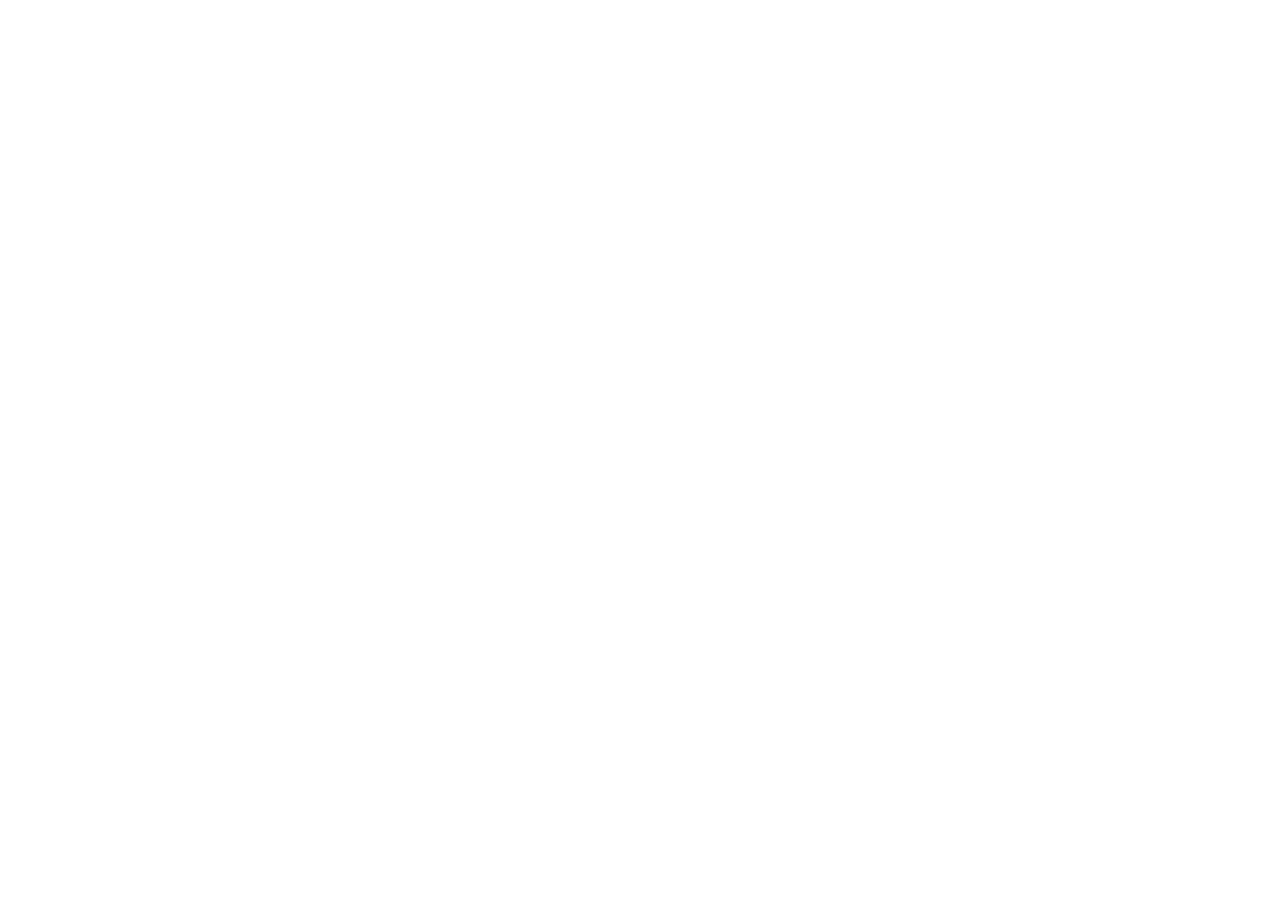
==== index.html @ 1c425f8f "Co-authored-by: FaustoForcherio <FaustoForcherio@users.noreply.github.com>" ====
<!DOCTYPE html>
<html lang="es">
<head>
    <meta charset="UTF-8">
    <meta name="viewport" content="width=device-width, initial-scale=1.0">
    <title>Document</title>
</head>
<body>
    
</body>
</html>
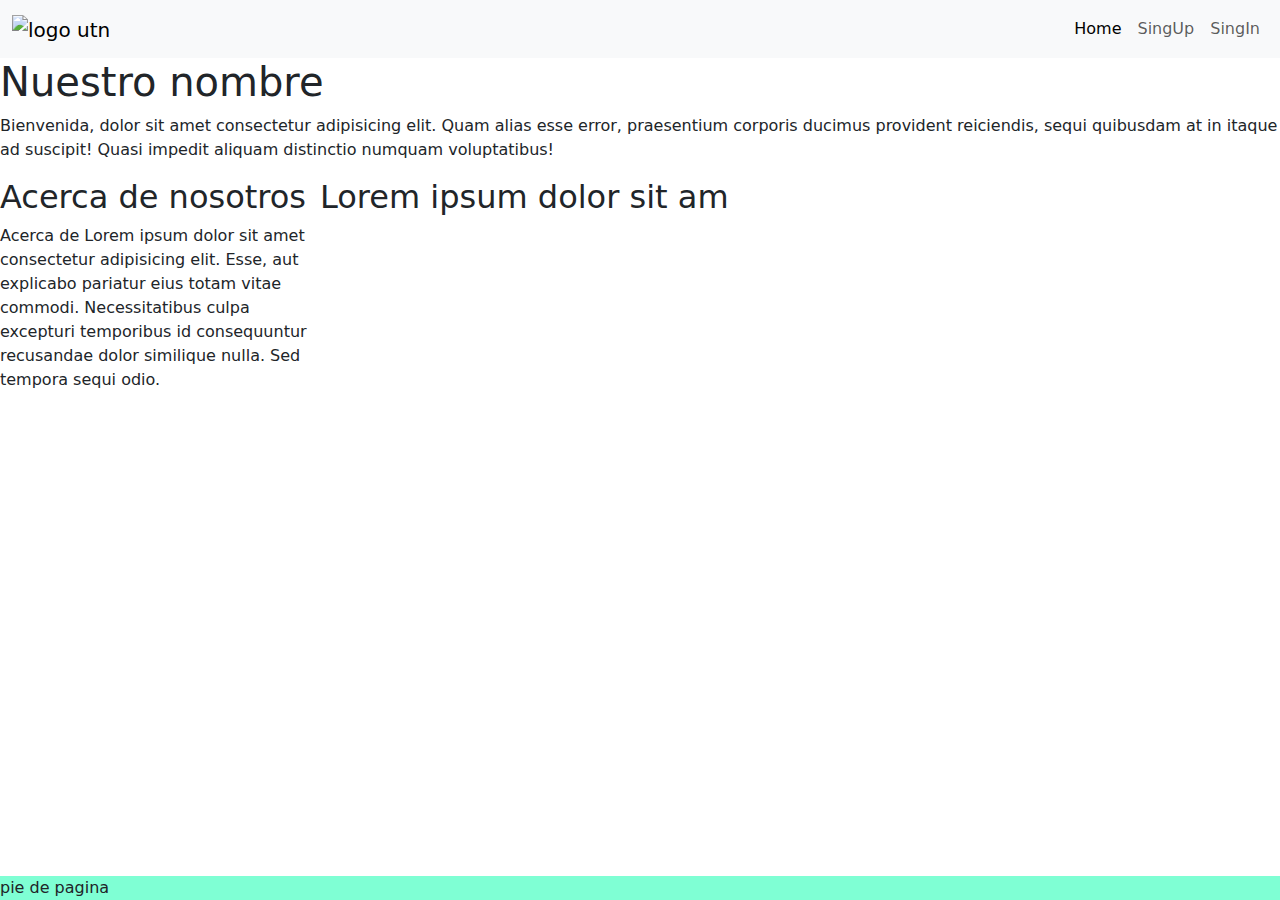
==== commit 6a07fded: "NavBar" ====
--- a/index.html
+++ b/index.html
@@ -3,9 +3,48 @@
 <head>
     <meta charset="UTF-8">
     <meta name="viewport" content="width=device-width, initial-scale=1.0">
-    <title>Document</title>
+    <title>Centro odontológico</title>
+    <link rel= "stylesheet" href= "./css/style.css">
+    <link href="https://cdn.jsdelivr.net/npm/bootstrap@5.3.3/dist/css/bootstrap.min.css" rel="stylesheet">
 </head>
 <body>
-    
+    <nav class="navbar navbar-expand-lg bg-body-tertiary">
+        <div class="container-fluid">
+          <button class="navbar-toggler" type="button" data-bs-toggle="collapse" data-bs-target="#navbarTogglerDemo01" aria-controls="navbarTogglerDemo01" aria-expanded="false" aria-label="Toggle navigation">
+            <span class="navbar-toggler-icon"></span>
+          </button>
+          <div class="collapse navbar-collapse" id="navbarTogglerDemo01">
+            <a class="navbar-brand" href="#"><img width="25%" src="./assets/utn_logo.svg" alt="logo utn"></a>
+            <ul class="navbar-nav ms-auto mb-2 mb-lg-0">
+              <li class="nav-item">
+                <a class="nav-link active" aria-current="page" href="./index.html">Home</a>
+              </li>
+              <li class="nav-item">
+                <a class="nav-link" href="./pages/signUp.html">SingUp</a>
+              </li>
+              <li class="nav-item">
+                <a class="nav-link" href="./pages/signIn.html">SingIn</a>
+              </li>
+            </ul>
+          </div>
+        </div>
+      </nav>
+      <div class="grid-container">
+        <section class="bienvenida">
+            <h1>Nuestro nombre</h1>
+            <p>Bienvenida, dolor sit amet consectetur adipisicing elit. Quam alias esse error, praesentium corporis ducimus provident reiciendis, sequi quibusdam at in itaque ad suscipit! Quasi impedit aliquam distinctio numquam voluptatibus!</p>
+        </section>  
+        <section class = "info">
+            <h2>Acerca de nosotros</h2>
+            <p>Acerca de Lorem ipsum dolor sit amet consectetur adipisicing elit. Esse, aut explicabo pariatur eius totam vitae commodi. Necessitatibus culpa excepturi temporibus id consequuntur recusandae dolor similique nulla. Sed tempora sequi odio.</p>     
+        </section>
+        <section class = "carrete">
+            <h2>Lorem ipsum dolor sit am</h2>
+        </section>
+      </div>
+      
+      <footer> pie de pagina<footer>
+      
+      <script src="https://cdn.jsdelivr.net/npm/bootstrap@5.3.3/dist/js/bootstrap.bundle.min.js"></script>
 </body>
 </html>--- a/css/style.css
+++ b/css/style.css
@@ -0,0 +1,26 @@
+.info {
+    grid-area: info;
+}
+
+.bienvenida {
+    grid-area: bienvenida;
+}
+
+.carrete {
+    grid-area: carrete;
+}
+
+footer{
+    background-color: aquamarine;
+    position: fixed;
+    bottom: 0px;
+    width:100%;
+}
+
+.grid-container{
+    display: grid;
+    grid-template-columns: 25% auto;
+    grid-template-areas:
+    'bienvenida bienvenida'
+    'info carrete';
+}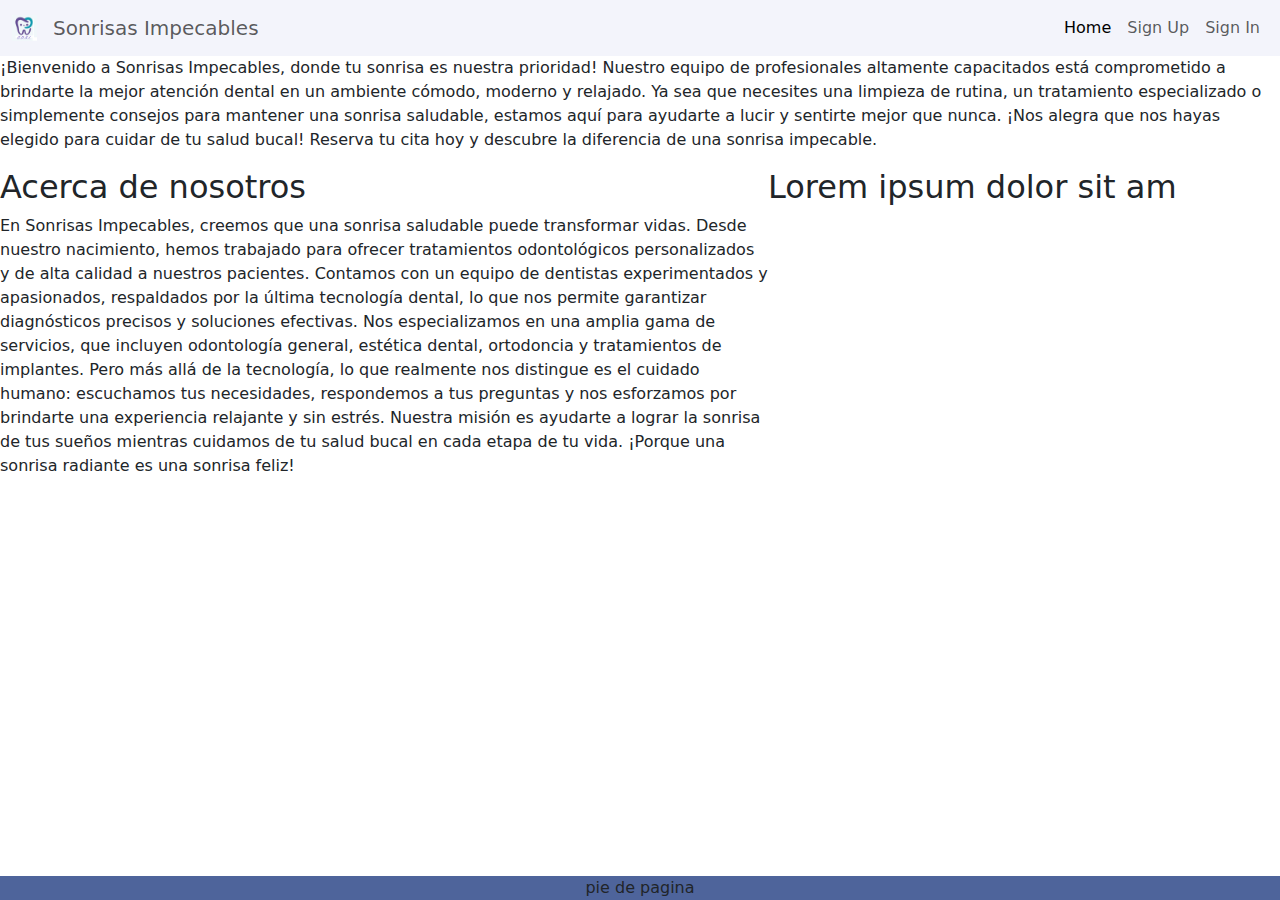
==== commit dbfb22b3: "Navbar changes, home grid changes, sing in started" ====
--- a/index.html
+++ b/index.html
@@ -3,27 +3,31 @@
 <head>
     <meta charset="UTF-8">
     <meta name="viewport" content="width=device-width, initial-scale=1.0">
-    <title>Centro odontológico</title>
+    <title>Centro Odontológico Sonrisas Impecables</title>
+    <link rel="icon" type="image/x-icon"  href="favicon.ico">
     <link rel= "stylesheet" href= "./css/style.css">
     <link href="https://cdn.jsdelivr.net/npm/bootstrap@5.3.3/dist/css/bootstrap.min.css" rel="stylesheet">
 </head>
 <body>
-    <nav class="navbar navbar-expand-lg bg-body-tertiary">
+    <nav class="navbar sticky-top navbar-expand-lg bg-body-primary" style="background-color: #f3f4fb;">
         <div class="container-fluid">
           <button class="navbar-toggler" type="button" data-bs-toggle="collapse" data-bs-target="#navbarTogglerDemo01" aria-controls="navbarTogglerDemo01" aria-expanded="false" aria-label="Toggle navigation">
             <span class="navbar-toggler-icon"></span>
           </button>
           <div class="collapse navbar-collapse" id="navbarTogglerDemo01">
-            <a class="navbar-brand" href="#"><img width="25%" src="./assets/utn_logo.svg" alt="logo utn"></a>
+            <a class="navbar-brand" href="#"><img width="15%" src="./assets/logo.png" alt="logo"></a>
+            <span class="navbar-text">
+              <h1>Sonrisas Impecables</h1>
+            </span>
             <ul class="navbar-nav ms-auto mb-2 mb-lg-0">
               <li class="nav-item">
                 <a class="nav-link active" aria-current="page" href="./index.html">Home</a>
               </li>
               <li class="nav-item">
-                <a class="nav-link" href="./pages/signUp.html">SingUp</a>
+                <a class="nav-link" href="./pages/signUp.html">Sign Up</a>
               </li>
               <li class="nav-item">
-                <a class="nav-link" href="./pages/signIn.html">SingIn</a>
+                <a class="nav-link" href="./pages/signIn.html">Sign In</a>
               </li>
             </ul>
           </div>
@@ -31,20 +35,27 @@
       </nav>
       <div class="grid-container">
         <section class="bienvenida">
-            <h1>Nuestro nombre</h1>
-            <p>Bienvenida, dolor sit amet consectetur adipisicing elit. Quam alias esse error, praesentium corporis ducimus provident reiciendis, sequi quibusdam at in itaque ad suscipit! Quasi impedit aliquam distinctio numquam voluptatibus!</p>
+            
+            <p>¡Bienvenido a Sonrisas Impecables, donde tu sonrisa es nuestra prioridad! Nuestro equipo de profesionales altamente capacitados está comprometido a brindarte la mejor atención dental en un ambiente cómodo, moderno y relajado. Ya sea que necesites una limpieza de rutina, un tratamiento especializado o simplemente consejos para mantener una sonrisa saludable, estamos aquí para ayudarte a lucir y sentirte mejor que nunca. ¡Nos alegra que nos hayas elegido para cuidar de tu salud bucal!
+
+              Reserva tu cita hoy y descubre la diferencia de una sonrisa impecable.</p>
         </section>  
         <section class = "info">
             <h2>Acerca de nosotros</h2>
-            <p>Acerca de Lorem ipsum dolor sit amet consectetur adipisicing elit. Esse, aut explicabo pariatur eius totam vitae commodi. Necessitatibus culpa excepturi temporibus id consequuntur recusandae dolor similique nulla. Sed tempora sequi odio.</p>     
+            <p>En Sonrisas Impecables, creemos que una sonrisa saludable puede transformar vidas. Desde nuestro nacimiento, hemos trabajado para ofrecer tratamientos odontológicos personalizados y de alta calidad a nuestros pacientes. Contamos con un equipo de dentistas experimentados y apasionados, respaldados por la última tecnología dental, lo que nos permite garantizar diagnósticos precisos y soluciones efectivas.
+
+              Nos especializamos en una amplia gama de servicios, que incluyen odontología general, estética dental, ortodoncia y tratamientos de implantes. Pero más allá de la tecnología, lo que realmente nos distingue es el cuidado humano: escuchamos tus necesidades, respondemos a tus preguntas y nos esforzamos por brindarte una experiencia relajante y sin estrés.
+              
+              Nuestra misión es ayudarte a lograr la sonrisa de tus sueños mientras cuidamos de tu salud bucal en cada etapa de tu vida. ¡Porque una sonrisa radiante es una sonrisa feliz!</p>     
         </section>
         <section class = "carrete">
             <h2>Lorem ipsum dolor sit am</h2>
         </section>
       </div>
       
-      <footer> pie de pagina<footer>
       
-      <script src="https://cdn.jsdelivr.net/npm/bootstrap@5.3.3/dist/js/bootstrap.bundle.min.js"></script>
-</body>
+      <footer> pie de pagina<footer></footer>
+    </body>
+    <script src="https://cdn.jsdelivr.net/npm/bootstrap@5.3.3/dist/js/bootstrap.bundle.min.js"></script>
+
 </html>--- a/css/style.css
+++ b/css/style.css
@@ -1,9 +1,31 @@
+
+
+.navbar{
+    position: sticky;
+}
+.navbar-brand{
+    width: 2%;
+    display: grid;
+    justify-content: center;
+    align-content: center;
+}
+.navbar-brand img{
+    width: 100%;
+}
+
+.navbar-text h1{
+    justify-content: left;
+    font-size: 20px;
+    margin-bottom: 0;
+}
+
 .info {
     grid-area: info;
 }
 
 .bienvenida {
     grid-area: bienvenida;
+    
 }
 
 .carrete {
@@ -11,16 +33,83 @@
 }
 
 footer{
-    background-color: aquamarine;
     position: fixed;
-    bottom: 0px;
+    background-color: #4e649b;
+    bottom: 0;
     width:100%;
+    display: grid;
+    justify-content: center;
 }
 
 .grid-container{
     display: grid;
-    grid-template-columns: 25% auto;
+    grid-template-columns: 60% auto;
     grid-template-areas:
     'bienvenida bienvenida'
     'info carrete';
-}+}
+
+.email-label {
+    grid-area: email-label;
+}
+.email-input {
+    grid-area: email-input;
+}
+.password-label {
+    grid-area: password-label;
+}
+.password-input {
+    grid-area: password-input;
+}
+.captcha-label {
+    grid-area: captcha-label;
+}
+.captcha-checkbox {
+    grid-area: captcha-checkbox;
+}
+.submit-button {
+    
+    grid-area: submit-button;
+}
+
+.SI-grid-container{
+    padding: 5%;
+    background-color: #f3f4fb;
+    
+    display: grid;
+    justify-content: center;
+    position: absolute;
+    top: 50%;
+    left: 50%;
+    transform: translate(-50%, -50%);
+    align-items: center;
+    justify-items: center;
+    
+    grid-template-areas:
+    'email-label email-input'
+    'password-label password-input'
+    'captcha-label captcha-checkbox'
+    'submit-button submit-button';
+}
+
+.gridcontainer section{
+    padding: 30px;
+}
+
+.SI-grid-container section{
+    padding: 5px;
+}
+
+h3{
+
+    background-color: #4e649b; 
+    background-color: #f3f4fb;  
+    background-color: #967eae;  
+    background-color: #a49cbc;  
+    background-color: #66b3be;  
+    background-color: #98bee0; 
+    background-color: #c1e6f5; 
+    background-color: #bcb2d4; 
+    
+}
+ 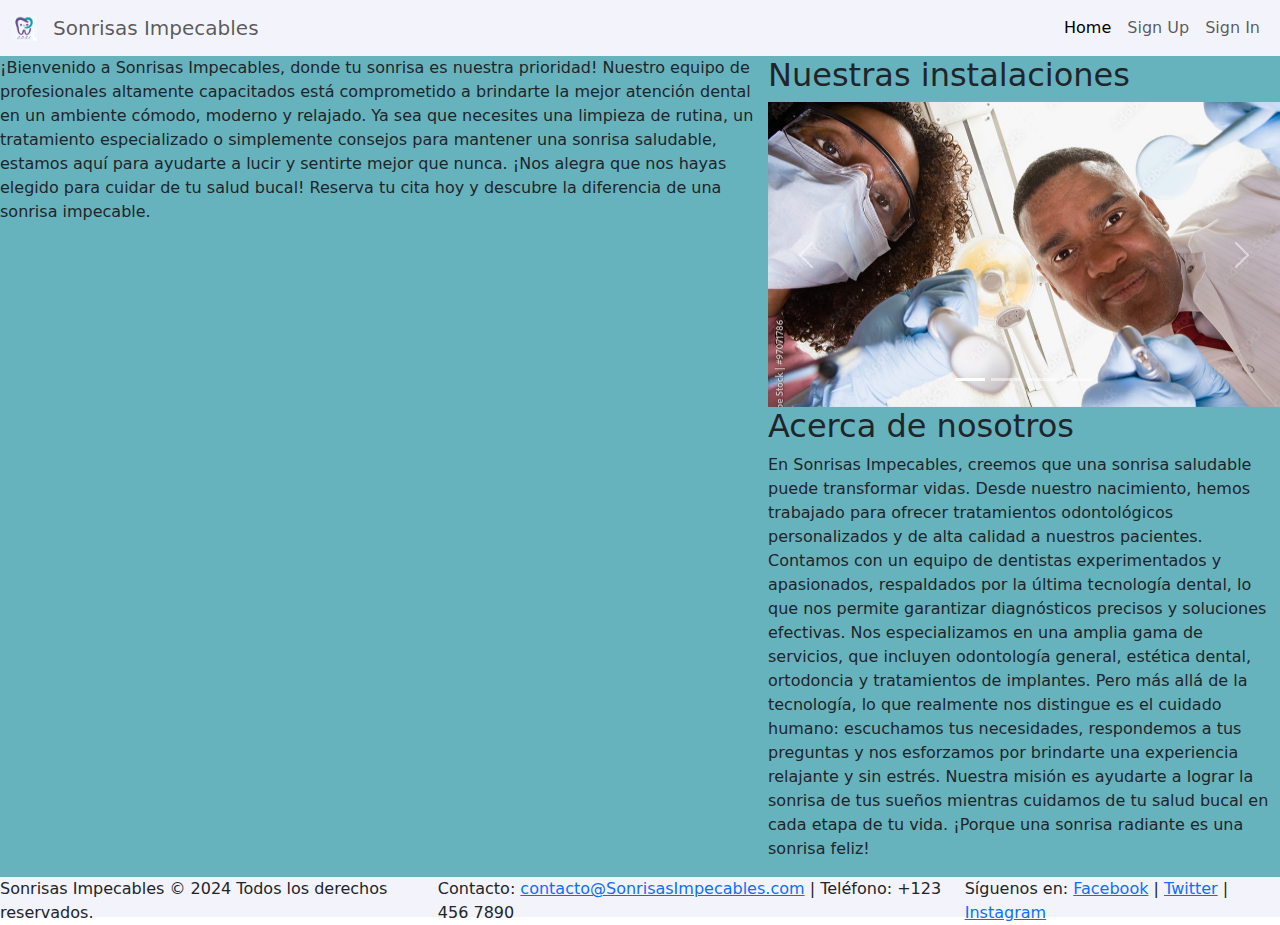
==== commit 877e3a86: "mayor advances" ====
--- a/index.html
+++ b/index.html
@@ -1,61 +1,131 @@
 <!DOCTYPE html>
 <html lang="es">
+
 <head>
     <meta charset="UTF-8">
     <meta name="viewport" content="width=device-width, initial-scale=1.0">
     <title>Centro Odontológico Sonrisas Impecables</title>
-    <link rel="icon" type="image/x-icon"  href="favicon.ico">
-    <link rel= "stylesheet" href= "./css/style.css">
-    <link href="https://cdn.jsdelivr.net/npm/bootstrap@5.3.3/dist/css/bootstrap.min.css" rel="stylesheet">
+    <link rel="icon" type="image/x-icon"  href="assets/favi.ico"> <!-- icono de navegador -->
+    <link rel= "stylesheet" href= "./css/style.css"> <!-- css propio -->
+    <link href="https://cdn.jsdelivr.net/npm/bootstrap@5.3.3/dist/css/bootstrap.min.css" rel="stylesheet"> <!-- bootstrap del navbar -->
 </head>
+
 <body>
+  <div class="background">
+    <!-- navbar-------------------------------------------------------------------------------------------------- -->
     <nav class="navbar sticky-top navbar-expand-lg bg-body-primary" style="background-color: #f3f4fb;">
-        <div class="container-fluid">
-          <button class="navbar-toggler" type="button" data-bs-toggle="collapse" data-bs-target="#navbarTogglerDemo01" aria-controls="navbarTogglerDemo01" aria-expanded="false" aria-label="Toggle navigation">
-            <span class="navbar-toggler-icon"></span>
+      <div class="container-fluid">
+        <button class="navbar-toggler" type="button" data-bs-toggle="collapse" data-bs-target="#navbarTogglerDemo01" aria-controls="navbarTogglerDemo01" aria-expanded="false" aria-label="Toggle navigation">
+          <span class="navbar-toggler-icon"></span>
+        </button>
+        <div class="collapse navbar-collapse" id="navbarTogglerDemo01">
+          <a class="navbar-brand" href="#"><img width="15%" src="./assets/logo.png" alt="logo"></a>
+          <span class="navbar-text">
+            <h1>Sonrisas Impecables</h1>
+          </span>
+          <ul class="navbar-nav ms-auto mb-2 mb-lg-0">
+            <li class="nav-item">
+              <a class="nav-link active" aria-current="page" href="./index.html">Home</a>
+            </li>
+            <li class="nav-item">
+              <a class="nav-link" href="./pages/signUp.html">Sign Up</a>
+            </li>
+            <li class="nav-item">
+              <a class="nav-link" href="./pages/signIn.html">Sign In</a>
+            </li>
+          </ul>
+        </div>
+      </div>
+    </nav>
+
+    <!-- grid--------------------------------------------------------------------------------------------------------- -->
+    <div class="home-grid-container">
+
+      <section class="bienvenida">
+        <p>¡Bienvenido a Sonrisas Impecables, donde tu sonrisa es nuestra prioridad! Nuestro equipo de profesionales altamente capacitados está comprometido a brindarte la mejor atención dental en un ambiente cómodo, moderno y relajado. Ya sea que necesites una limpieza de rutina, un tratamiento especializado o simplemente consejos para mantener una sonrisa saludable, estamos aquí para ayudarte a lucir y sentirte mejor que nunca. ¡Nos alegra que nos hayas elegido para cuidar de tu salud bucal!
+          Reserva tu cita hoy y descubre la diferencia de una sonrisa impecable.</p>
+      </section>
+
+      <section class = "info">
+        <h2>Acerca de nosotros</h2>
+        <p>En Sonrisas Impecables, creemos que una sonrisa saludable puede transformar vidas. Desde nuestro nacimiento, hemos trabajado para ofrecer tratamientos odontológicos personalizados y de alta calidad a nuestros pacientes. Contamos con un equipo de dentistas experimentados y apasionados, respaldados por la última tecnología dental, lo que nos permite garantizar diagnósticos precisos y soluciones efectivas.
+          Nos especializamos en una amplia gama de servicios, que incluyen odontología general, estética dental, ortodoncia y tratamientos de implantes. Pero más allá de la tecnología, lo que realmente nos distingue es el cuidado humano: escuchamos tus necesidades, respondemos a tus preguntas y nos esforzamos por brindarte una experiencia relajante y sin estrés.
+          Nuestra misión es ayudarte a lograr la sonrisa de tus sueños mientras cuidamos de tu salud bucal en cada etapa de tu vida. ¡Porque una sonrisa radiante es una sonrisa feliz!</p>     
+      </section>
+
+      <section class = "carrete">
+        <h2>Nuestras instalaciones</h2>
+  <!--      <div class="carrete d-none d-md-flex">
+            <img src="./assets/foto1.jpg" class="d-block w-100" alt="foto1">
+            <img src="./assets/foto2.jpg" class="d-block w-100" alt="foto2">
+            <img src="./assets/foto3.jpg" class="d-block w-100" alt="foto3">
+            <img src="./assets/foto4.jpg" class="d-block w-100" alt="foto4">
+          </div> -->
+
+          <!-- d-md-none -->
+        <div id="carouselExampleIndicators" class="carousel slide ">
+          <div class="carousel-indicators">
+            <button type="button" data-bs-target="#carouselExampleIndicators" data-bs-slide-to="0" class="active" aria-current="true" aria-label="Slide 1"></button>
+            <button type="button" data-bs-target="#carouselExampleIndicators" data-bs-slide-to="1" aria-label="Slide 2"></button>
+            <button type="button" data-bs-target="#carouselExampleIndicators" data-bs-slide-to="2" aria-label="Slide 3"></button>
+            <button type="button" data-bs-target="#carouselExampleIndicators" data-bs-slide-to="3" aria-label="Slide 4"></button>
+          </div>
+          <div class="carousel-inner">
+            <div class="carousel-item active">
+              <img src="./assets/foto1.jpg" class="d-block w-100" alt="foto1">
+            </div>
+            <div class="carousel-item">
+              <img src="./assets/foto2.jpg" class="d-block w-100" alt="foto2">
+            </div>
+            <div class="carousel-item">
+              <img src="./assets/foto3.jpg" class="d-block w-100" alt="foto3">
+            </div>
+            <div class="carousel-item">
+              <img src="./assets/foto4.jpg" class="d-block w-100" alt="foto4">
+            </div>
+          </div>
+          <button class="carousel-control-prev" type="button" data-bs-target="#carouselExampleIndicators" data-bs-slide="prev">
+            <span class="carousel-control-prev-icon" aria-hidden="true"></span>
+            <span class="visually-hidden">Previous</span>
           </button>
-          <div class="collapse navbar-collapse" id="navbarTogglerDemo01">
-            <a class="navbar-brand" href="#"><img width="15%" src="./assets/logo.png" alt="logo"></a>
-            <span class="navbar-text">
-              <h1>Sonrisas Impecables</h1>
-            </span>
-            <ul class="navbar-nav ms-auto mb-2 mb-lg-0">
-              <li class="nav-item">
-                <a class="nav-link active" aria-current="page" href="./index.html">Home</a>
-              </li>
-              <li class="nav-item">
-                <a class="nav-link" href="./pages/signUp.html">Sign Up</a>
-              </li>
-              <li class="nav-item">
-                <a class="nav-link" href="./pages/signIn.html">Sign In</a>
-              </li>
-            </ul>
-          </div>
+          <button class="carousel-control-next" type="button" data-bs-target="#carouselExampleIndicators" data-bs-slide="next">
+            <span class="carousel-control-next-icon" aria-hidden="true"></span>
+            <span class="visually-hidden">Next</span>
+          </button>
         </div>
-      </nav>
-      <div class="grid-container">
-        <section class="bienvenida">
-            
-            <p>¡Bienvenido a Sonrisas Impecables, donde tu sonrisa es nuestra prioridad! Nuestro equipo de profesionales altamente capacitados está comprometido a brindarte la mejor atención dental en un ambiente cómodo, moderno y relajado. Ya sea que necesites una limpieza de rutina, un tratamiento especializado o simplemente consejos para mantener una sonrisa saludable, estamos aquí para ayudarte a lucir y sentirte mejor que nunca. ¡Nos alegra que nos hayas elegido para cuidar de tu salud bucal!
+      </section>
+      
+      <section class="iframe-container"></section>
+        <iframe 
+          src="https://www.google.com/maps/embed?pb=!1m18!1m12!1m3!1d3282.6043711145253!2d-58.39768462459718!3d-34.7057852703687!2m3!1f0!2f0!3f0!3m2!1i1024!2i768!4f13.1!3m3!1m2!1s0x95bccd405d47e3a1%3A0xbbf9b0dc6d49eaff!2sAv.%20Bartolom%C3%A9%20Mitre%20750%2C%20B1870%20AAU%2C%20Provincia%20de%20Buenos%20Aires%2C%20Argentina!5e0!3m2!1ses!2sar!4v1696945081099!5m2!1ses!2sar" 
+          width="600" 
+          height="450" 
+          style="border:0;" 
+          allowfullscreen="" 
+          loading="lazy" 
+          referrerpolicy="no-referrer-when-downgrade">
+        </iframe>
+      </section>
+    
+    </div>
+  </div>    
 
-              Reserva tu cita hoy y descubre la diferencia de una sonrisa impecable.</p>
-        </section>  
-        <section class = "info">
-            <h2>Acerca de nosotros</h2>
-            <p>En Sonrisas Impecables, creemos que una sonrisa saludable puede transformar vidas. Desde nuestro nacimiento, hemos trabajado para ofrecer tratamientos odontológicos personalizados y de alta calidad a nuestros pacientes. Contamos con un equipo de dentistas experimentados y apasionados, respaldados por la última tecnología dental, lo que nos permite garantizar diagnósticos precisos y soluciones efectivas.
-
-              Nos especializamos en una amplia gama de servicios, que incluyen odontología general, estética dental, ortodoncia y tratamientos de implantes. Pero más allá de la tecnología, lo que realmente nos distingue es el cuidado humano: escuchamos tus necesidades, respondemos a tus preguntas y nos esforzamos por brindarte una experiencia relajante y sin estrés.
-              
-              Nuestra misión es ayudarte a lograr la sonrisa de tus sueños mientras cuidamos de tu salud bucal en cada etapa de tu vida. ¡Porque una sonrisa radiante es una sonrisa feliz!</p>     
-        </section>
-        <section class = "carrete">
-            <h2>Lorem ipsum dolor sit am</h2>
-        </section>
-      </div>
+  <footer>     
+    <p>Sonrisas Impecables &copy; 2024 Todos los derechos reservados.</p>
+    <p>
+      Contacto: <a href="mailto:contacto@SonrisasImpecables.com">contacto@SonrisasImpecables.com</a> |
+      Teléfono: +123 456 7890
+    </p>
+    <p>
+      Síguenos en: 
+      <a href="https://facebook.com" target="_blank">Facebook</a> |
+      <a href="https://twitter.com" target="_blank">Twitter</a> |
+      <a href="https://instagram.com" target="_blank">Instagram</a>
+    </p>
+  </footer>
       
       
-      <footer> pie de pagina<footer></footer>
-    </body>
-    <script src="https://cdn.jsdelivr.net/npm/bootstrap@5.3.3/dist/js/bootstrap.bundle.min.js"></script>
+  </body>
+<script src="https://cdn.jsdelivr.net/npm/bootstrap@5.3.3/dist/js/bootstrap.bundle.min.js"></script> <!-- script del navbar -->
 
 </html>--- a/css/style.css
+++ b/css/style.css
@@ -1,8 +1,24 @@
+/* GENERAL--------------------------------------------------------------------------------------------------------------- */
 
+/*FONDO*/
+.background{
 
+    background-color: #66b3be;
+    min-height: calc(100vh - 40px);
+}
+
+/*NAVBAR*/
 .navbar{
     position: sticky;
 }
+
+/* position: absolute;
+padding: 0;
+height: 56px;
+top: 0;
+left: 0;
+width: 100%; */
+
 .navbar-brand{
     width: 2%;
     display: grid;
@@ -12,70 +28,53 @@
 .navbar-brand img{
     width: 100%;
 }
-
 .navbar-text h1{
     justify-content: left;
     font-size: 20px;
     margin-bottom: 0;
 }
 
-.info {
-    grid-area: info;
+/*FOOTER*/
+footer{
+    position: relative;
+    background-color: #f3f4fb;
+    bottom: 0;
+    width:100%;
+    display: flex;
+    flex-direction: row;
+    justify-content: space-between;
+    align-items: center;
+    justify-items: center;
+    height: 40px;
+    
+}
+footer p{
+    margin:auto;
 }
 
-.bienvenida {
-    grid-area: bienvenida;
-    
-}
 
-.carrete {
-    grid-area: carrete;
-}
+/* HOME-------------------------------------------------------------------------------------------------------------------*/
 
-footer{
-    position: fixed;
-    background-color: #4e649b;
-    bottom: 0;
-    width:100%;
-    display: grid;
-    justify-content: center;
-}
-
-.grid-container{
+/*HOME GRID*/
+.home-grid-container{
     display: grid;
     grid-template-columns: 60% auto;
     grid-template-areas:
-    'bienvenida bienvenida'
-    'info carrete';
+    'bienvenida carrete'
+    'mapa info';
+}
+.home-gridcontainer section{
+    padding: 30px;
 }
 
-.email-label {
-    grid-area: email-label;
-}
-.email-input {
-    grid-area: email-input;
-}
-.password-label {
-    grid-area: password-label;
-}
-.password-input {
-    grid-area: password-input;
-}
-.captcha-label {
-    grid-area: captcha-label;
-}
-.captcha-checkbox {
-    grid-area: captcha-checkbox;
-}
-.submit-button {
-    
-    grid-area: submit-button;
-}
 
+
+/* SING IN----------------------------------------------------------------------------------------------------------------*/
+
+/*SI GRID*/
 .SI-grid-container{
     padding: 5%;
     background-color: #f3f4fb;
-    
     display: grid;
     justify-content: center;
     position: absolute;
@@ -84,24 +83,75 @@
     transform: translate(-50%, -50%);
     align-items: center;
     justify-items: center;
-    
     grid-template-areas:
     'email-label email-input'
     'password-label password-input'
     'captcha-label captcha-checkbox'
     'submit-button submit-button';
 }
-
-.gridcontainer section{
-    padding: 30px;
+.SI-grid-container section{
+    padding: 10px;
+    
 }
 
-.SI-grid-container section{
-    padding: 5px;
+/* SING UP----------------------------------------------------------------------------------------------------------------*/
+
+/*SU GRID*/
+.SU-grid-container{
+    padding: 5%;
+    background-color: #f3f4fb;
+    display: grid;
+    justify-content: center;
+    position: absolute;
+    top: 50%;
+    left: 50%;
+    transform: translate(-50%, -50%);
+    align-items: center;
+    justify-items: center;
+    grid-template-areas:
+    'name-label name-input'
+    'lastname-label lastname-input'
+    'email-label email-input'
+    'password-label password-input'
+    'Rpassword-label Rpassword-input'
+    'captcha-label captcha-checkbox'
+    'submit-button submit-button';
+}
+.SU-grid-container section{
+    padding: 10px;
 }
 
+
+/*-----------------------------------------------------------------------------------------------------------------------*/
+
+
+
+
+
+/*GRID AREAS*/
+
+.info {grid-area: info;}
+.bienvenida {grid-area: bienvenida;}
+.carrete {grid-area: carrete;}
+.email-label {grid-area: email-label;}
+.email-input {grid-area: email-input;}
+.password-label {grid-area: password-label;}
+.password-input {grid-area: password-input;}
+.Rpassword-label {grid-area: Rpassword-label;}
+.Rpassword-input {grid-area: Rpassword-input;}
+.captcha-label {grid-area: captcha-label;}
+.captcha-checkbox {grid-area: captcha-checkbox;}
+.submit-button {grid-area: submit-button;}
+.name-label {grid-area: name-label;}
+.name-input {grid-area: name-input;}
+.lastname-label {grid-area: lastname-label;}
+.lastname-input {grid-area: lastname-input;}
+iframe{grid-area: mapa;}
+
+
+
+
 h3{
-
     background-color: #4e649b; 
     background-color: #f3f4fb;  
     background-color: #967eae;  
@@ -110,6 +160,5 @@
     background-color: #98bee0; 
     background-color: #c1e6f5; 
     background-color: #bcb2d4; 
-    
 }
  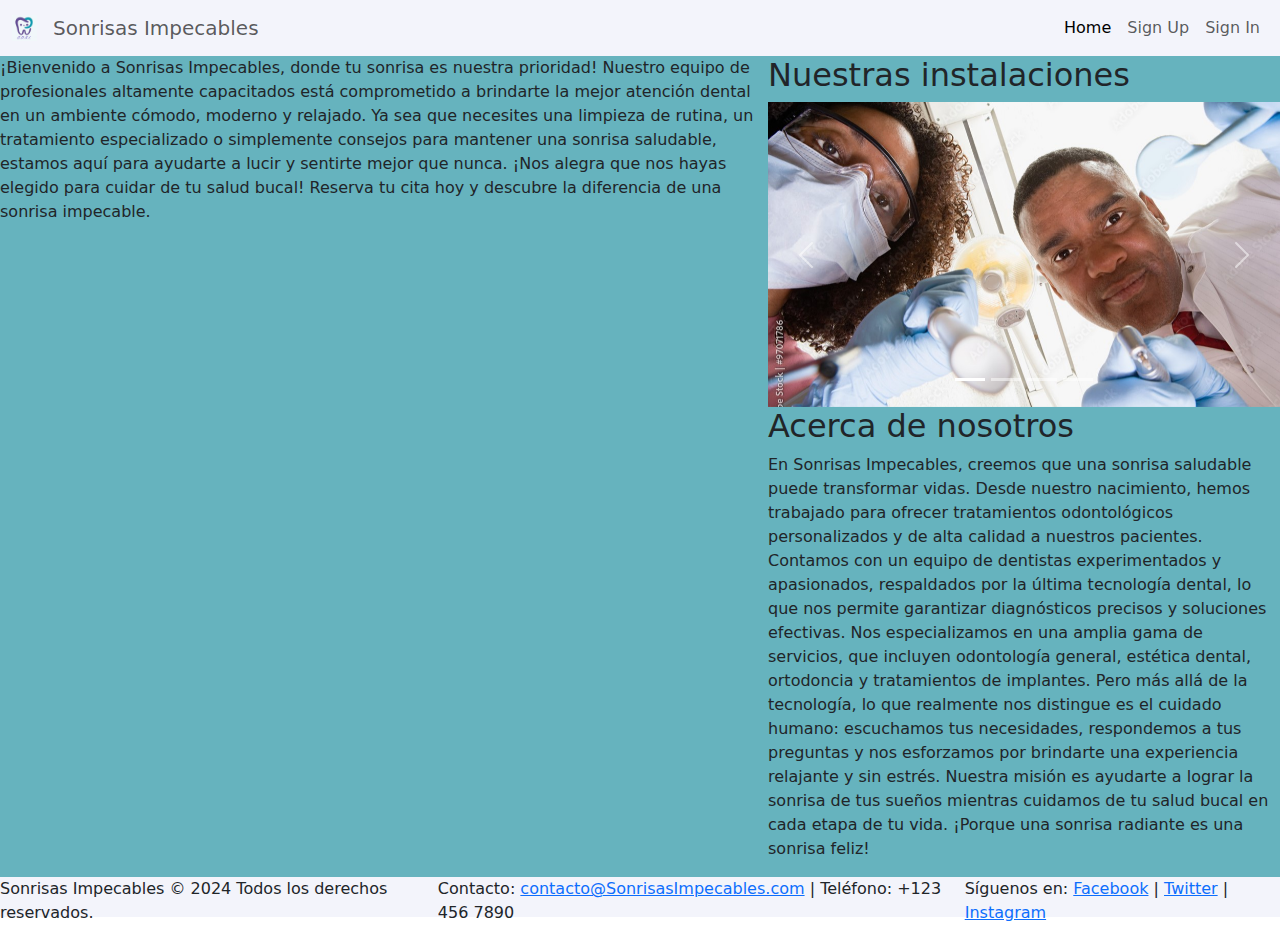
==== commit c5026a1c: "Iframe y logo" ====
--- a/index.html
+++ b/index.html
@@ -98,12 +98,8 @@
       <section class="iframe-container"></section>
         <iframe 
           src="https://www.google.com/maps/embed?pb=!1m18!1m12!1m3!1d3282.6043711145253!2d-58.39768462459718!3d-34.7057852703687!2m3!1f0!2f0!3f0!3m2!1i1024!2i768!4f13.1!3m3!1m2!1s0x95bccd405d47e3a1%3A0xbbf9b0dc6d49eaff!2sAv.%20Bartolom%C3%A9%20Mitre%20750%2C%20B1870%20AAU%2C%20Provincia%20de%20Buenos%20Aires%2C%20Argentina!5e0!3m2!1ses!2sar!4v1696945081099!5m2!1ses!2sar" 
-          width="600" 
-          height="450" 
-          style="border:0;" 
-          allowfullscreen="" 
-          loading="lazy" 
-          referrerpolicy="no-referrer-when-downgrade">
+          title="Direccion utn fra"
+          loading="lazy" >
         </iframe>
       </section>
     
--- a/css/style.css
+++ b/css/style.css
@@ -140,13 +140,20 @@
 .Rpassword-label {grid-area: Rpassword-label;}
 .Rpassword-input {grid-area: Rpassword-input;}
 .captcha-label {grid-area: captcha-label;}
-.captcha-checkbox {grid-area: captcha-checkbox;}
-.submit-button {grid-area: submit-button;}
+.captcha-checkbox {grid-area: captcha-checkbox;
+    margin-left: 5%;
+    justify-self: start;}
+.submit-button {grid-area: submit-button;
+margin-top: 1%;}
 .name-label {grid-area: name-label;}
 .name-input {grid-area: name-input;}
 .lastname-label {grid-area: lastname-label;}
 .lastname-input {grid-area: lastname-input;}
-iframe{grid-area: mapa;}
+iframe{grid-area: mapa;
+width: 90%;
+height: 100%;
+border:0; 
+}
 
 
 
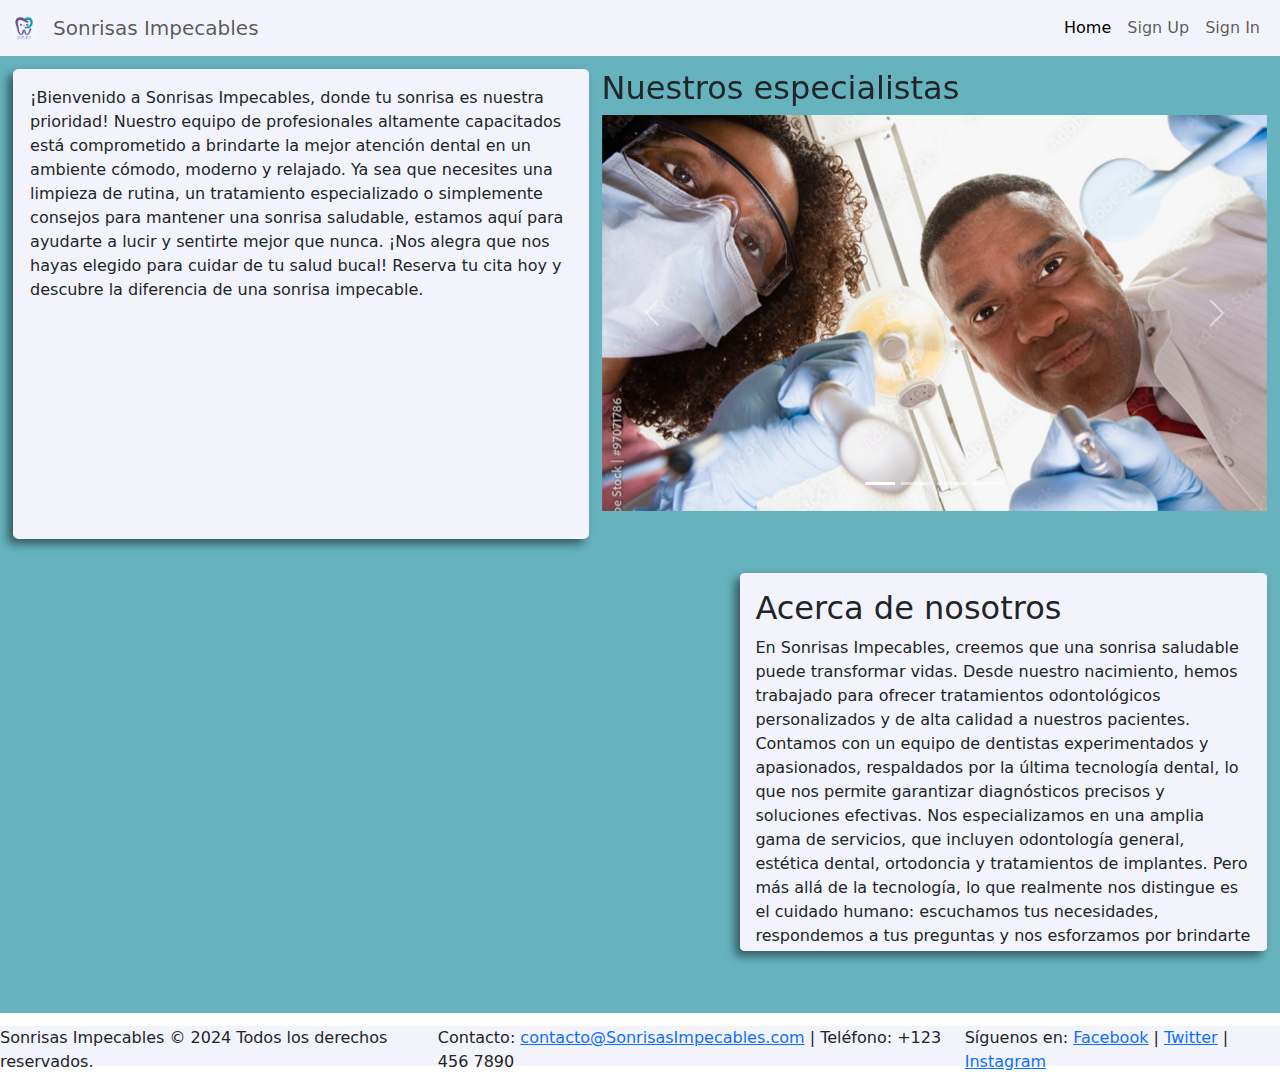
==== commit cb8aba13: "Home y detalles" ====
--- a/index.html
+++ b/index.html
@@ -2,15 +2,16 @@
 <html lang="es">
 
 <head>
-    <meta charset="UTF-8">
-    <meta name="viewport" content="width=device-width, initial-scale=1.0">
-    <title>Centro Odontológico Sonrisas Impecables</title>
-    <link rel="icon" type="image/x-icon"  href="assets/favi.ico"> <!-- icono de navegador -->
-    <link rel= "stylesheet" href= "./css/style.css"> <!-- css propio -->
-    <link href="https://cdn.jsdelivr.net/npm/bootstrap@5.3.3/dist/css/bootstrap.min.css" rel="stylesheet"> <!-- bootstrap del navbar -->
+  <meta charset="UTF-8">
+  <meta name="viewport" content="width=device-width, initial-scale=1.0">
+  <title>Centro Odontológico Sonrisas Impecables</title>
+  <link rel="icon" type="image/x-icon"  href="assets/favi.ico"> <!-- icono de navegador -->
+  <link rel= "stylesheet" href= "./css/style.css"> <!-- css propio -->
+  <link href="https://cdn.jsdelivr.net/npm/bootstrap@5.3.3/dist/css/bootstrap.min.css" rel="stylesheet"> <!-- bootstrap del navbar -->
 </head>
 
 <body>
+  
   <div class="background">
     <!-- navbar-------------------------------------------------------------------------------------------------- -->
     <nav class="navbar sticky-top navbar-expand-lg bg-body-primary" style="background-color: #f3f4fb;">
@@ -54,7 +55,7 @@
       </section>
 
       <section class = "carrete">
-        <h2>Nuestras instalaciones</h2>
+        <h2>Nuestros especialistas</h2>
   <!--      <div class="carrete d-none d-md-flex">
             <img src="./assets/foto1.jpg" class="d-block w-100" alt="foto1">
             <img src="./assets/foto2.jpg" class="d-block w-100" alt="foto2">
@@ -106,22 +107,22 @@
     </div>
   </div>    
 
-  <footer>     
-    <p>Sonrisas Impecables &copy; 2024 Todos los derechos reservados.</p>
-    <p>
-      Contacto: <a href="mailto:contacto@SonrisasImpecables.com">contacto@SonrisasImpecables.com</a> |
-      Teléfono: +123 456 7890
-    </p>
-    <p>
-      Síguenos en: 
-      <a href="https://facebook.com" target="_blank">Facebook</a> |
-      <a href="https://twitter.com" target="_blank">Twitter</a> |
-      <a href="https://instagram.com" target="_blank">Instagram</a>
-    </p>
-  </footer>
-      
-      
-  </body>
+
+    <footer>     
+      <p>Sonrisas Impecables &copy; 2024 Todos los derechos reservados.</p>
+      <p>
+        Contacto: <a href="mailto:contacto@SonrisasImpecables.com">contacto@SonrisasImpecables.com</a> |
+        Teléfono: +123 456 7890
+      </p>
+      <p>
+        Síguenos en: 
+        <a href="https://facebook.com" target="_blank">Facebook</a> |
+        <a href="https://twitter.com" target="_blank">Twitter</a> |
+        <a href="https://instagram.com" target="_blank">Instagram</a>
+      </p>
+    </footer>
+  
+</body>
 <script src="https://cdn.jsdelivr.net/npm/bootstrap@5.3.3/dist/js/bootstrap.bundle.min.js"></script> <!-- script del navbar -->
 
 </html>--- a/css/style.css
+++ b/css/style.css
@@ -1,8 +1,12 @@
 /* GENERAL--------------------------------------------------------------------------------------------------------------- */
-
+body{
+    margin: 0;
+    padding: 0;
+    height: 100%;
+}
 /*FONDO*/
 .background{
-
+    
     background-color: #66b3be;
     min-height: calc(100vh - 40px);
 }
@@ -36,6 +40,7 @@
 
 /*FOOTER*/
 footer{
+    margin: 0;
     position: relative;
     background-color: #f3f4fb;
     bottom: 0;
@@ -58,10 +63,14 @@
 /*HOME GRID*/
 .home-grid-container{
     display: grid;
-    grid-template-columns: 60% auto;
+    grid-template-columns: auto 10% auto;
+    grid-template-rows:auto 40% ;
     grid-template-areas:
-    'bienvenida carrete'
-    'mapa info';
+    'bienvenida carrete carrete'
+    'mapa mapa info';
+   gap: 1%;
+   margin: 1%;
+   
 }
 .home-gridcontainer section{
     padding: 30px;
@@ -88,9 +97,11 @@
     'password-label password-input'
     'captcha-label captcha-checkbox'
     'submit-button submit-button';
+    border-radius: 1%;
+    box-shadow: -5px 5px 10px rgba(0, 0, 0, 0.5);
 }
 .SI-grid-container section{
-    padding: 10px;
+    padding: 3px;
     
 }
 
@@ -116,9 +127,11 @@
     'Rpassword-label Rpassword-input'
     'captcha-label captcha-checkbox'
     'submit-button submit-button';
+    border-radius: 1%;
+    box-shadow: -5px 5px 10px rgba(0, 0, 0, 0.5);
 }
 .SU-grid-container section{
-    padding: 10px;
+    padding: 3px;
 }
 
 
@@ -130,8 +143,19 @@
 
 /*GRID AREAS*/
 
-.info {grid-area: info;}
-.bienvenida {grid-area: bienvenida;}
+.info {grid-area: info;
+    text-align: left;
+    overflow: auto;
+    padding: 3%;
+    border-radius: 1%;
+    background-color: #f3f4fb;
+    box-shadow: -5px 5px 10px rgba(0, 0, 0, 0.5);}
+.bienvenida {grid-area: bienvenida;
+    height: 95%;
+    padding: 3%;
+    border-radius: 1%;
+    background-color: #f3f4fb;
+    box-shadow: -5px 5px 10px rgba(0, 0, 0, 0.5);}
 .carrete {grid-area: carrete;}
 .email-label {grid-area: email-label;}
 .email-input {grid-area: email-input;}
@@ -144,16 +168,15 @@
     margin-left: 5%;
     justify-self: start;}
 .submit-button {grid-area: submit-button;
-margin-top: 1%;}
+    margin-top: 5%;}
 .name-label {grid-area: name-label;}
 .name-input {grid-area: name-input;}
 .lastname-label {grid-area: lastname-label;}
 .lastname-input {grid-area: lastname-input;}
 iframe{grid-area: mapa;
-width: 90%;
-height: 100%;
-border:0; 
-}
+    width: 100%;
+    height: 100%;
+    border-radius: 1%;}
 
 
 
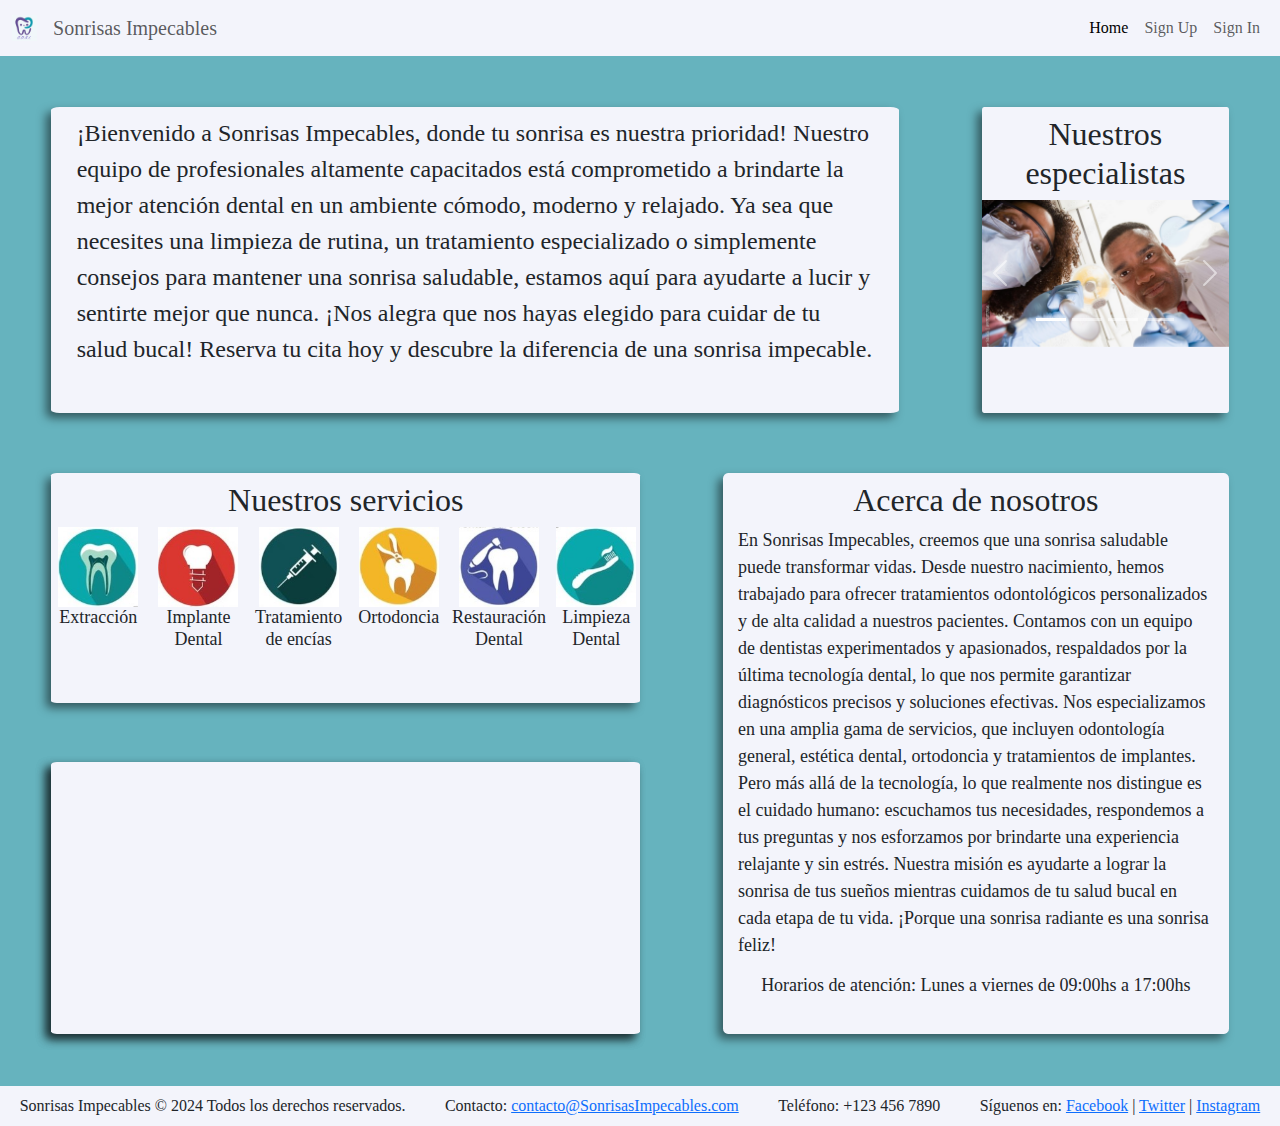
==== commit ec5b6031: "CAMBIOS" ====
--- a/index.html
+++ b/index.html
@@ -20,7 +20,7 @@
           <span class="navbar-toggler-icon"></span>
         </button>
         <div class="collapse navbar-collapse" id="navbarTogglerDemo01">
-          <a class="navbar-brand" href="#"><img width="15%" src="./assets/logo.png" alt="logo"></a>
+          <a class="navbar-brand" href="#"><img class="logo" width="15%" src="./assets/logo.png" alt="logo"></a>
           <span class="navbar-text">
             <h1>Sonrisas Impecables</h1>
           </span>
@@ -45,58 +45,66 @@
       <section class="bienvenida">
         <p>¡Bienvenido a Sonrisas Impecables, donde tu sonrisa es nuestra prioridad! Nuestro equipo de profesionales altamente capacitados está comprometido a brindarte la mejor atención dental en un ambiente cómodo, moderno y relajado. Ya sea que necesites una limpieza de rutina, un tratamiento especializado o simplemente consejos para mantener una sonrisa saludable, estamos aquí para ayudarte a lucir y sentirte mejor que nunca. ¡Nos alegra que nos hayas elegido para cuidar de tu salud bucal!
           Reserva tu cita hoy y descubre la diferencia de una sonrisa impecable.</p>
+          
       </section>
 
       <section class = "info">
         <h2>Acerca de nosotros</h2>
         <p>En Sonrisas Impecables, creemos que una sonrisa saludable puede transformar vidas. Desde nuestro nacimiento, hemos trabajado para ofrecer tratamientos odontológicos personalizados y de alta calidad a nuestros pacientes. Contamos con un equipo de dentistas experimentados y apasionados, respaldados por la última tecnología dental, lo que nos permite garantizar diagnósticos precisos y soluciones efectivas.
           Nos especializamos en una amplia gama de servicios, que incluyen odontología general, estética dental, ortodoncia y tratamientos de implantes. Pero más allá de la tecnología, lo que realmente nos distingue es el cuidado humano: escuchamos tus necesidades, respondemos a tus preguntas y nos esforzamos por brindarte una experiencia relajante y sin estrés.
-          Nuestra misión es ayudarte a lograr la sonrisa de tus sueños mientras cuidamos de tu salud bucal en cada etapa de tu vida. ¡Porque una sonrisa radiante es una sonrisa feliz!</p>     
+          Nuestra misión es ayudarte a lograr la sonrisa de tus sueños mientras cuidamos de tu salud bucal en cada etapa de tu vida. ¡Porque una sonrisa radiante es una sonrisa feliz!</p>
+          <h3>Horarios de atención: Lunes a viernes de 09:00hs a 17:00hs</h3>     
+      </section>
+      <section class ="servicios">
+        <h2>Nuestros servicios</h2>
+        <ul>
+          <li><img src="./assets/icon/icon1.jpg" alt="icon1"><h3>Extracción</h3></li>
+          <li><img src="./assets/icon/icon2.jpg" alt="icon2"><h3>Implante Dental</h3></li>
+          <li><img src="./assets/icon/icon3.jpg" alt="icon3"><h3>Tratamiento de encías</h3></li>
+          <li><img src="./assets/icon/icon4.jpg" alt="icon4"><h3>Ortodoncia</h3></li>
+          <li><img src="./assets/icon/icon5.jpg" alt="icon5"><h3>Restauración Dental</h3></li>
+          <li><img src="./assets/icon/icon6.jpg" alt="icon6"><h3>Limpieza Dental</h3></li>
+        </ul>
       </section>
 
       <section class = "carrete">
         <h2>Nuestros especialistas</h2>
-  <!--      <div class="carrete d-none d-md-flex">
-            <img src="./assets/foto1.jpg" class="d-block w-100" alt="foto1">
-            <img src="./assets/foto2.jpg" class="d-block w-100" alt="foto2">
-            <img src="./assets/foto3.jpg" class="d-block w-100" alt="foto3">
-            <img src="./assets/foto4.jpg" class="d-block w-100" alt="foto4">
-          </div> -->
 
-          <!-- d-md-none -->
-        <div id="carouselExampleIndicators" class="carousel slide ">
-          <div class="carousel-indicators">
-            <button type="button" data-bs-target="#carouselExampleIndicators" data-bs-slide-to="0" class="active" aria-current="true" aria-label="Slide 1"></button>
-            <button type="button" data-bs-target="#carouselExampleIndicators" data-bs-slide-to="1" aria-label="Slide 2"></button>
-            <button type="button" data-bs-target="#carouselExampleIndicators" data-bs-slide-to="2" aria-label="Slide 3"></button>
-            <button type="button" data-bs-target="#carouselExampleIndicators" data-bs-slide-to="3" aria-label="Slide 4"></button>
+        <div class="carousel-container">
+          <div id="carouselExampleIndicators" class="carousel slide ">
+            <div class="carousel-indicators">
+              <button type="button" data-bs-target="#carouselExampleIndicators" data-bs-slide-to="0" class="active" aria-current="true" aria-label="Slide 1"></button>
+              <button type="button" data-bs-target="#carouselExampleIndicators" data-bs-slide-to="1" aria-label="Slide 2"></button>
+              <button type="button" data-bs-target="#carouselExampleIndicators" data-bs-slide-to="2" aria-label="Slide 3"></button>
+              <button type="button" data-bs-target="#carouselExampleIndicators" data-bs-slide-to="3" aria-label="Slide 4"></button>
+            </div>
+            <div class="carousel-inner">
+              <div class="carousel-item active">
+                <img src="./assets/foto1.jpg" class="d-block w-100" alt="foto1">
+              </div>
+              <div class="carousel-item">
+                <img src="./assets/foto2.jpg" class="d-block w-100" alt="foto2">
+              </div>
+              <div class="carousel-item">
+                <img src="./assets/foto3.jpg" class="d-block w-100" alt="foto3">
+              </div>
+              <div class="carousel-item">
+                <img src="./assets/foto4.jpg" class="d-block w-100" alt="foto4">
+              </div>
+            </div>
+            <button class="carousel-control-prev" type="button" data-bs-target="#carouselExampleIndicators" data-bs-slide="prev">
+              <span class="carousel-control-prev-icon" aria-hidden="true"></span>
+              <span class="visually-hidden">Previous</span>
+            </button>
+            <button class="carousel-control-next" type="button" data-bs-target="#carouselExampleIndicators" data-bs-slide="next">
+              <span class="carousel-control-next-icon" aria-hidden="true"></span>
+              <span class="visually-hidden">Next</span>
+            </button>
           </div>
-          <div class="carousel-inner">
-            <div class="carousel-item active">
-              <img src="./assets/foto1.jpg" class="d-block w-100" alt="foto1">
-            </div>
-            <div class="carousel-item">
-              <img src="./assets/foto2.jpg" class="d-block w-100" alt="foto2">
-            </div>
-            <div class="carousel-item">
-              <img src="./assets/foto3.jpg" class="d-block w-100" alt="foto3">
-            </div>
-            <div class="carousel-item">
-              <img src="./assets/foto4.jpg" class="d-block w-100" alt="foto4">
-            </div>
-          </div>
-          <button class="carousel-control-prev" type="button" data-bs-target="#carouselExampleIndicators" data-bs-slide="prev">
-            <span class="carousel-control-prev-icon" aria-hidden="true"></span>
-            <span class="visually-hidden">Previous</span>
-          </button>
-          <button class="carousel-control-next" type="button" data-bs-target="#carouselExampleIndicators" data-bs-slide="next">
-            <span class="carousel-control-next-icon" aria-hidden="true"></span>
-            <span class="visually-hidden">Next</span>
-          </button>
         </div>
       </section>
       
-      <section class="iframe-container"></section>
+      <section class="iframe-container">
         <iframe 
           src="https://www.google.com/maps/embed?pb=!1m18!1m12!1m3!1d3282.6043711145253!2d-58.39768462459718!3d-34.7057852703687!2m3!1f0!2f0!3f0!3m2!1i1024!2i768!4f13.1!3m3!1m2!1s0x95bccd405d47e3a1%3A0xbbf9b0dc6d49eaff!2sAv.%20Bartolom%C3%A9%20Mitre%20750%2C%20B1870%20AAU%2C%20Provincia%20de%20Buenos%20Aires%2C%20Argentina!5e0!3m2!1ses!2sar!4v1696945081099!5m2!1ses!2sar" 
           title="Direccion utn fra"
@@ -111,9 +119,11 @@
     <footer>     
       <p>Sonrisas Impecables &copy; 2024 Todos los derechos reservados.</p>
       <p>
-        Contacto: <a href="mailto:contacto@SonrisasImpecables.com">contacto@SonrisasImpecables.com</a> |
+        Contacto: <a href="mailto:contacto@SonrisasImpecables.com">contacto@SonrisasImpecables.com</a>
+      </p>
+      <p>
         Teléfono: +123 456 7890
-      </p>
+      </p> 
       <p>
         Síguenos en: 
         <a href="https://facebook.com" target="_blank">Facebook</a> |
--- a/css/style.css
+++ b/css/style.css
@@ -1,28 +1,15 @@
 /* GENERAL--------------------------------------------------------------------------------------------------------------- */
-body{
-    margin: 0;
-    padding: 0;
-    height: 100%;
-}
+*{
+    font-family: 'Segoe UI';
+} 
+
 /*FONDO*/
 .background{
-    
     background-color: #66b3be;
     min-height: calc(100vh - 40px);
 }
 
 /*NAVBAR*/
-.navbar{
-    position: sticky;
-}
-
-/* position: absolute;
-padding: 0;
-height: 56px;
-top: 0;
-left: 0;
-width: 100%; */
-
 .navbar-brand{
     width: 2%;
     display: grid;
@@ -51,38 +38,24 @@
     align-items: center;
     justify-items: center;
     height: 40px;
-    
 }
 footer p{
     margin:auto;
-}
-
-
-/* HOME-------------------------------------------------------------------------------------------------------------------*/
-
-/*HOME GRID*/
-.home-grid-container{
-    display: grid;
-    grid-template-columns: auto 10% auto;
-    grid-template-rows:auto 40% ;
-    grid-template-areas:
-    'bienvenida carrete carrete'
-    'mapa mapa info';
-   gap: 1%;
-   margin: 1%;
-   
-}
-.home-gridcontainer section{
-    padding: 30px;
-}
-
+    text-align: center;
+}
+
+label {
+    white-space: nowrap; 
+    overflow: hidden; 
+    text-overflow: ellipsis; 
+}
 
 
 /* SING IN----------------------------------------------------------------------------------------------------------------*/
 
 /*SI GRID*/
 .SI-grid-container{
-    padding: 5%;
+    padding: 2%;
     background-color: #f3f4fb;
     display: grid;
     justify-content: center;
@@ -91,25 +64,26 @@
     left: 50%;
     transform: translate(-50%, -50%);
     align-items: center;
-    justify-items: center;
+    justify-items: left;
     grid-template-areas:
     'email-label email-input'
     'password-label password-input'
     'captcha-label captcha-checkbox'
     'submit-button submit-button';
+    background-color: #f3f4fb;
+    box-shadow: -5px 5px 10px rgba(0, 0, 0, 0.5);
     border-radius: 1%;
-    box-shadow: -5px 5px 10px rgba(0, 0, 0, 0.5);
+    gap:2%
 }
 .SI-grid-container section{
     padding: 3px;
-    
 }
 
 /* SING UP----------------------------------------------------------------------------------------------------------------*/
 
 /*SU GRID*/
 .SU-grid-container{
-    padding: 5%;
+    padding: 2%;
     background-color: #f3f4fb;
     display: grid;
     justify-content: center;
@@ -118,7 +92,7 @@
     left: 50%;
     transform: translate(-50%, -50%);
     align-items: center;
-    justify-items: center;
+    justify-items: left;
     grid-template-areas:
     'name-label name-input'
     'lastname-label lastname-input'
@@ -127,36 +101,18 @@
     'Rpassword-label Rpassword-input'
     'captcha-label captcha-checkbox'
     'submit-button submit-button';
+    background-color: #f3f4fb;
+    box-shadow: -5px 5px 10px rgba(0, 0, 0, 0.5);
     border-radius: 1%;
-    box-shadow: -5px 5px 10px rgba(0, 0, 0, 0.5);
+    gap: 2%
 }
 .SU-grid-container section{
     padding: 3px;
-}
-
-
-/*-----------------------------------------------------------------------------------------------------------------------*/
-
-
-
-
-
-/*GRID AREAS*/
-
-.info {grid-area: info;
-    text-align: left;
-    overflow: auto;
-    padding: 3%;
-    border-radius: 1%;
-    background-color: #f3f4fb;
-    box-shadow: -5px 5px 10px rgba(0, 0, 0, 0.5);}
-.bienvenida {grid-area: bienvenida;
-    height: 95%;
-    padding: 3%;
-    border-radius: 1%;
-    background-color: #f3f4fb;
-    box-shadow: -5px 5px 10px rgba(0, 0, 0, 0.5);}
-.carrete {grid-area: carrete;}
+    
+}
+
+/* FORMS -----------------------------------------------------------------------------------------------------------------*/
+
 .email-label {grid-area: email-label;}
 .email-input {grid-area: email-input;}
 .password-label {grid-area: password-label;}
@@ -168,20 +124,247 @@
     margin-left: 5%;
     justify-self: start;}
 .submit-button {grid-area: submit-button;
-    margin-top: 5%;}
+    margin-top: 5%;
+    justify-self: center;
+    margin-bottom: 30px;}
 .name-label {grid-area: name-label;}
 .name-input {grid-area: name-input;}
 .lastname-label {grid-area: lastname-label;}
 .lastname-input {grid-area: lastname-input;}
+
+/* HOME-------------------------------------------------------------------------------------------------------------------*/
+
+/*HOME GRID*/
+.home-grid-container{
+    display: grid;
+    grid-template-columns: auto 15% auto;
+    grid-template-areas:
+    'bienvenida bienvenida carrete '
+    'servicios info info '
+    'mapa info  info';
+    gap: 7%;
+    padding: 4%;
+    padding-bottom: 8%;
+    grid-template-rows: 36% 27% 32%;
+}
+.home-grid-container section {
+    padding-top: 8px;
+    background-color: #f3f4fb;
+    box-shadow: -5px 5px 10px rgba(0, 0, 0, 0.5); 
+    border-radius: 1%;   
+}
+
+/*GRID AREAS*/
+
+.info {grid-area: info;
+    font-size: large;
+    text-align: left;
+    overflow: auto;
+    padding: 3%;}
+
+
+.bienvenida {grid-area: bienvenida;
+    font-size:x-large;
+    height: 100%;
+    padding: 3%;}
+
+
+.servicios{grid-area: servicios;}
+.servicios ul{
+    display:grid;
+    padding: 0; 
+    gap: 1%;
+    justify-items: center;
+    align-items: top;
+    margin-bottom: 0;
+    grid-template-columns: 16% 16% 16% 16% 16% auto;
+    background-color: #f3f4fb;
+}
+.servicios li {
+    list-style-type: none;
+   text-align: center;
+}
+.servicios img {
+    width: 80px;
+}
+
+.home-grid-container h3{
+    margin-bottom: 0;
+    text-align: center;
+    font-size: 18px;
+    margin-bottom: 10px;
+}
+
+.carrete {grid-area: carrete;}
+.carousel-container{
+    display: flex;
+    justify-content: center; 
+    align-items: center;
+    height: auto;
+}
+
+.carousel-item{
+    
+    height: 20%;
+}
+h2{
+    padding: 0px;
+    text-align: center;
+}
+
 iframe{grid-area: mapa;
     width: 100%;
     height: 100%;
-    border-radius: 1%;}
-
-
-
-
-h3{
+    border-radius: 1%;
+    box-shadow: -5px 5px 10px rgba(0, 0, 0, 0.5);
+}
+section.iframe-container{
+    padding: 0;
+    margin: 0;
+}
+
+/*-----------------------------------------------------------------------------------------------------------------------*/
+
+/* ...........................................media query 1.......................................... */
+@media (max-width: 1366px){
+    .home-grid-container{
+        padding-bottom: 10%;
+    }
+}
+
+/* ...........................................media query 2.......................................... */
+@media (max-width: 1250px){
+    footer{
+        flex-direction: column;
+    }
+    .servicios ul{
+        grid-template-columns: 33% 33% auto;
+    }
+    .home-grid-container{
+        grid-template-columns: auto auto;
+        grid-template-areas:
+        'bienvenida  carrete '
+        'bienvenida  info '
+        'servicios  info '
+        'mapa   info';
+        padding-bottom: 5%;
+        grid-template-rows: auto 1% 25% auto;
+        gap: 3%;
+    }
+
+    .info p{
+        font-size: 22px;
+        padding: 5px;
+    }
+    .SI-grid-container{
+        transform: translate(-50%,-50%) scale(1.5); 
+        transform-origin: center;
+    }
+    .SU-grid-container{
+        transform: translate(-50%,-50%) scale(1.5); 
+        transform-origin: center;
+    }
+}
+
+/* ...........................................media query 3.......................................... */
+@media (max-width: 1090px){
+    
+    .home-grid-container{
+        gap: 2%;
+        grid-template-columns: auto auto;
+        grid-template-areas:
+        'bienvenida  carrete '
+        'bienvenida  info '
+        'servicios  info '
+        'mapa   info';
+        padding-bottom: 5%;
+        grid-template-rows: auto 15% 27% auto;}
+}
+
+/* ...........................................media query 4.......................................... */
+@media (max-width: 1024px){
+    .logo{
+        display: none;
+    }
+    .home-grid-container{
+        grid-template-columns: auto auto;
+        grid-template-areas:
+        'bienvenida bienvenida'
+        'servicios servicios '
+        'carrete mapa'
+        'info info';
+        grid-template-rows: auto 15% 25% auto;}
+    .servicios ul {
+        grid-template-columns: auto 15% 15% 15% 15% auto;
+    }
+}
+
+/* ...........................................media query 5.......................................... */
+@media (max-width: 768px){
+    .servicios ul{
+        grid-template-columns: 33% 33% auto;
+    }
+    .home-grid-container{
+        gap: 1%;
+        grid-template-columns: auto auto;
+        grid-template-rows: auto 20% 20% auto;}
+    .SI-grid-container{
+        
+        grid-template-areas:
+        'email-label email-label' 
+        'email-input email-input'
+        'password-label password-label' 
+        'password-input password-input'
+        'captcha-label captcha-checkbox' 
+        'submit-button submit-button';
+        justify-items: center;
+        transform: translate(-50%,-50%) scale(1); 
+        transform-origin: center;
+    }
+    .SU-grid-container{
+        grid-template-areas:
+        'name-label name-label' 
+        'name-input name-input'
+        'lastname-label lastname-label' 
+        'lastname-input lastname-input'
+        'email-label email-label' 
+        'email-input email-input'
+        'password-label password-label' 
+        'password-input password-input'
+        'Rpassword-label Rpassword-label' 
+        'Rpassword-input Rpassword-input'
+        'captcha-label captcha-checkbox' 
+        'submit-button submit-button';
+        justify-items: center;
+        transform: translate(-50%,-50%) scale(1); 
+        transform-origin: center;
+        height: 80%;
+    }
+    .captcha-checkbox {
+        margin-left: 0%;
+        justify-self: center;
+    }
+    
+}
+
+/* ...........................................media query 5.......................................... */
+@media (max-width: 576px){
+    .servicios ul{
+        grid-template-columns: 33% 33% auto;
+    }
+    .home-grid-container{
+        grid-template-columns: 100%;
+        grid-template-areas:
+        'bienvenida'
+        'servicios'
+        'carrete'
+        'info'
+        'mapa';
+        grid-template-rows: auto 15% auto;}
+}
+/* h3{
+transform: scale (1.5);
+t
     background-color: #4e649b; 
     background-color: #f3f4fb;  
     background-color: #967eae;  
@@ -190,5 +373,5 @@
     background-color: #98bee0; 
     background-color: #c1e6f5; 
     background-color: #bcb2d4; 
-}
+} */
  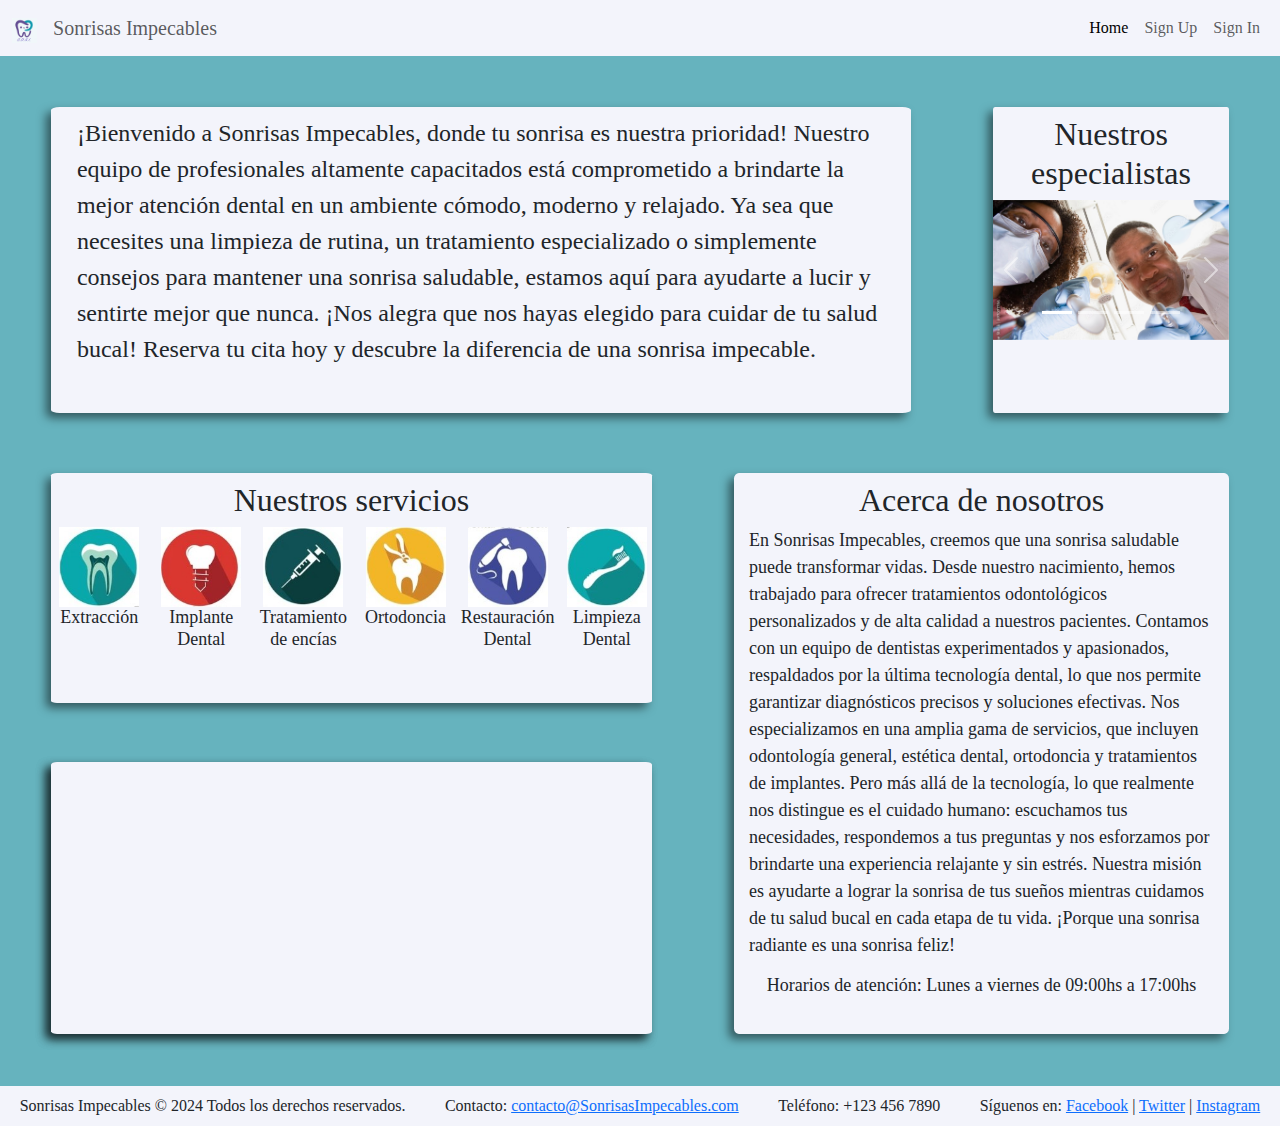
==== commit 69bb14a1: "arreglos menores" ====
--- a/index.html
+++ b/index.html
@@ -11,8 +11,9 @@
 </head>
 
 <body>
-  
+   
   <div class="background">
+
     <!-- navbar-------------------------------------------------------------------------------------------------- -->
     <nav class="navbar sticky-top navbar-expand-lg bg-body-primary" style="background-color: #f3f4fb;">
       <div class="container-fluid">
@@ -55,6 +56,7 @@
           Nuestra misión es ayudarte a lograr la sonrisa de tus sueños mientras cuidamos de tu salud bucal en cada etapa de tu vida. ¡Porque una sonrisa radiante es una sonrisa feliz!</p>
           <h3>Horarios de atención: Lunes a viernes de 09:00hs a 17:00hs</h3>     
       </section>
+
       <section class ="servicios">
         <h2>Nuestros servicios</h2>
         <ul>
@@ -69,7 +71,6 @@
 
       <section class = "carrete">
         <h2>Nuestros especialistas</h2>
-
         <div class="carousel-container">
           <div id="carouselExampleIndicators" class="carousel slide ">
             <div class="carousel-indicators">
@@ -113,24 +114,24 @@
       </section>
     
     </div>
+
   </div>    
 
-
-    <footer>     
-      <p>Sonrisas Impecables &copy; 2024 Todos los derechos reservados.</p>
-      <p>
-        Contacto: <a href="mailto:contacto@SonrisasImpecables.com">contacto@SonrisasImpecables.com</a>
-      </p>
-      <p>
-        Teléfono: +123 456 7890
-      </p> 
-      <p>
-        Síguenos en: 
-        <a href="https://facebook.com" target="_blank">Facebook</a> |
-        <a href="https://twitter.com" target="_blank">Twitter</a> |
-        <a href="https://instagram.com" target="_blank">Instagram</a>
-      </p>
-    </footer>
+  <footer>     
+    <p>Sonrisas Impecables &copy; 2024 Todos los derechos reservados.</p>
+    <p>
+      Contacto: <a href="mailto:contacto@SonrisasImpecables.com">contacto@SonrisasImpecables.com</a>
+    </p>
+    <p>
+      Teléfono: +123 456 7890
+    </p> 
+    <p>
+      Síguenos en: 
+      <a href="https://facebook.com" target="_blank">Facebook</a> |
+      <a href="https://twitter.com" target="_blank">Twitter</a> |
+      <a href="https://instagram.com" target="_blank">Instagram</a>
+    </p>
+  </footer>
   
 </body>
 <script src="https://cdn.jsdelivr.net/npm/bootstrap@5.3.3/dist/js/bootstrap.bundle.min.js"></script> <!-- script del navbar -->
--- a/css/style.css
+++ b/css/style.css
@@ -12,15 +12,11 @@
 /*NAVBAR*/
 .navbar-brand{
     width: 2%;
-    display: grid;
-    justify-content: center;
-    align-content: center;
 }
 .navbar-brand img{
     width: 100%;
 }
 .navbar-text h1{
-    justify-content: left;
     font-size: 20px;
     margin-bottom: 0;
 }
@@ -34,21 +30,14 @@
     width:100%;
     display: flex;
     flex-direction: row;
-    justify-content: space-between;
-    align-items: center;
-    justify-items: center;
-    height: 40px;
+    height: 40px; /* estaba en 40px*/
 }
 footer p{
     margin:auto;
     text-align: center;
 }
 
-label {
-    white-space: nowrap; 
-    overflow: hidden; 
-    text-overflow: ellipsis; 
-}
+
 
 
 /* SING IN----------------------------------------------------------------------------------------------------------------*/
@@ -131,13 +120,16 @@
 .name-input {grid-area: name-input;}
 .lastname-label {grid-area: lastname-label;}
 .lastname-input {grid-area: lastname-input;}
+label {
+    white-space: nowrap; 
+}
 
 /* HOME-------------------------------------------------------------------------------------------------------------------*/
 
 /*HOME GRID*/
 .home-grid-container{
     display: grid;
-    grid-template-columns: auto 15% auto;
+    grid-template-columns: auto 15% 20%;
     grid-template-areas:
     'bienvenida bienvenida carrete '
     'servicios info info '
@@ -156,57 +148,45 @@
 
 /*GRID AREAS*/
 
+
+
+.bienvenida {grid-area: bienvenida;
+    font-size:x-large;
+    height: 100%;
+    padding: 3%;}
+    
 .info {grid-area: info;
     font-size: large;
     text-align: left;
     overflow: auto;
     padding: 3%;}
 
-
-.bienvenida {grid-area: bienvenida;
-    font-size:x-large;
-    height: 100%;
-    padding: 3%;}
-
-
 .servicios{grid-area: servicios;}
+
 .servicios ul{
     display:grid;
     padding: 0; 
     gap: 1%;
-    justify-items: center;
-    align-items: top;
     margin-bottom: 0;
     grid-template-columns: 16% 16% 16% 16% 16% auto;
     background-color: #f3f4fb;
 }
 .servicios li {
     list-style-type: none;
-   text-align: center;
+    text-align: center;
 }
 .servicios img {
     width: 80px;
 }
 
 .home-grid-container h3{
-    margin-bottom: 0;
     text-align: center;
     font-size: 18px;
     margin-bottom: 10px;
 }
 
 .carrete {grid-area: carrete;}
-.carousel-container{
-    display: flex;
-    justify-content: center; 
-    align-items: center;
-    height: auto;
-}
-
-.carousel-item{
-    
-    height: 20%;
-}
+
 h2{
     padding: 0px;
     text-align: center;
@@ -236,6 +216,7 @@
 @media (max-width: 1250px){
     footer{
         flex-direction: column;
+        height: 130px;
     }
     .servicios ul{
         grid-template-columns: 33% 33% auto;
@@ -293,7 +274,7 @@
         'servicios servicios '
         'carrete mapa'
         'info info';
-        grid-template-rows: auto 15% 25% auto;}
+        grid-template-rows: auto 15% 31% auto;}
     .servicios ul {
         grid-template-columns: auto 15% 15% 15% 15% auto;
     }
@@ -336,9 +317,9 @@
         'captcha-label captcha-checkbox' 
         'submit-button submit-button';
         justify-items: center;
-        transform: translate(-50%,-50%) scale(1); 
-        transform-origin: center;
-        height: 80%;
+        transform: translate(-50%,-50%) scale(0.8); 
+        transform-origin: center;
+        height:100%;
     }
     .captcha-checkbox {
         margin-left: 0%;
@@ -361,17 +342,57 @@
         'info'
         'mapa';
         grid-template-rows: auto 15% auto;}
-}
-/* h3{
-transform: scale (1.5);
-t
-    background-color: #4e649b; 
-    background-color: #f3f4fb;  
-    background-color: #967eae;  
-    background-color: #a49cbc;  
-    background-color: #66b3be;  
-    background-color: #98bee0; 
-    background-color: #c1e6f5; 
-    background-color: #bcb2d4; 
-} */
- +    
+}
+
+/* ...........................................media query 6.......................................... */
+@media (max-height: 650px){
+    .SU-grid-container{
+        grid-template-areas:
+        'name-label name-input'
+        'lastname-label lastname-input'
+        'email-label email-input'
+        'password-label password-input'
+        'Rpassword-label Rpassword-input'
+        'captcha-label captcha-checkbox'
+        'submit-button submit-button';
+        justify-items: center;
+        transform: translate(-50%,-50%) scale(0.8); 
+        transform-origin: center;
+        height:60%;
+    }
+    
+}
+
+/* ...........................................media query 7.......................................... */
+@media (max-height: 526px){
+    .SU-grid-container{
+        transform: translate(-50%,-50%) scale(0.8); 
+        transform-origin: center;
+        height:80%;
+    }
+}
+ 
+
+/* ...........................................media query 8.......................................... */
+@media (max-height: 410px){
+    .SU-grid-container{
+        transform: translate(-50%,-50%) scale(0.5); 
+        transform-origin: center;
+        height:100%;
+    }
+}
+
+/* ...........................................media query 9.......................................... */
+@media (max-height: 325px){
+    .SU-grid-container{
+        transform: translate(-50%,-50%) scale(0.4); 
+        transform-origin: center;
+        height:120%;
+    }
+    .SI-grid-container{
+        transform: translate(-50%,-50%) scale(0.4); 
+        transform-origin: center;
+        height:120%;
+    }
+}